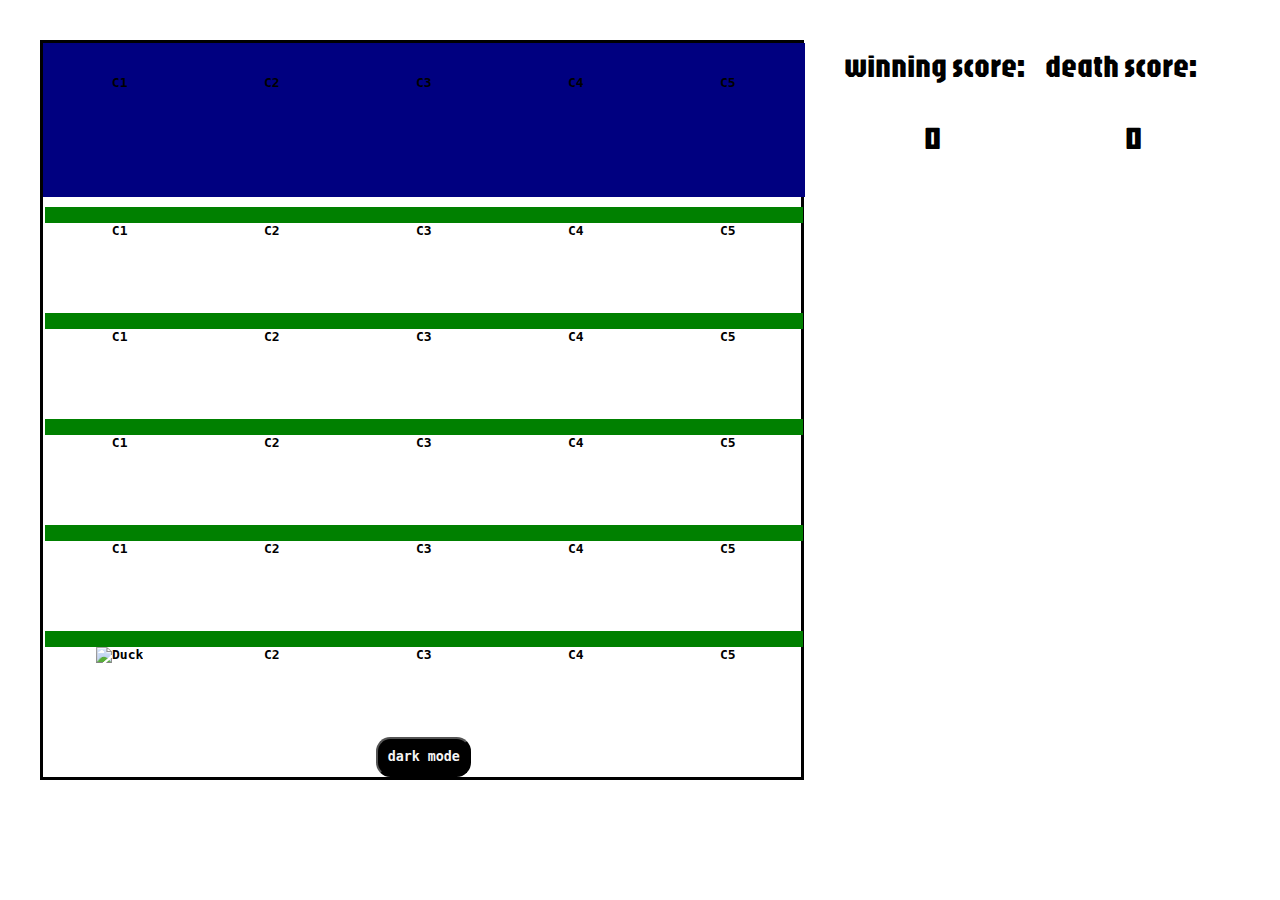
==== index.html @ 9c37e313 "some new tweaks" ====
<!DOCTYPE html>
<html lang="en">
  <head>
    <meta charset="UTF-8" />
    <meta name="viewport" content="width=device-width, initial-scale=1.0" />
    <script src="./script.js" defer></script>
    <link
      rel="stylesheet"
      href="https://fonts.googleapis.com/css?family=Sofia"
    />
    <link rel="preconnect" href="https://fonts.googleapis.com" />
    <link rel="preconnect" href="https://fonts.gstatic.com" crossorigin />
    <link
      href="https://fonts.googleapis.com/css2?family=Jaro:opsz@6..72&display=swap"
      rel="stylesheet"
    />

    <link rel="stylesheet" href="./materials/style/style.css" />
    <title>Game Board</title>
  </head>
  <body>
    <div class="game">
      <button id="darkMode">dark mode</button>
      <div class="row" id="firstRow">
        <div class="cell" id="r1C1">
          <img src="./materials/images/Duck.jpg" alt="Duck" />
        </div>
        <div class="cell" id="r1C2">C2</div>
        <div class="cell" id="r1C3">C3</div>
        <div class="cell" id="r1C4">C4</div>
        <div class="cell" id="r1C5">C5</div>
      </div>
      <div class="row" id="secondRow">
        <div class="cell" id="r2C1">C1</div>
        <div class="cell" id="r2C2">C2</div>
        <div class="cell" id="r2C3">C3</div>
        <div class="cell" id="r2C4">C4</div>
        <div class="cell" id="r2C5">C5</div>
      </div>
      <div class="row" id="thirdRow">
        <div class="cell" id="r3C1">C1</div>
        <div class="cell" id="r3C2">C2</div>
        <div class="cell" id="r3C3">C3</div>
        <div class="cell" id="r3C4">C4</div>
        <div class="cell" id="r3C5">C5</div>
      </div>
      <div class="row" id="fourthRow">
        <div class="cell" id="r4C1">C1</div>
        <div class="cell" id="r4C2">C2</div>
        <div class="cell" id="r4C3">C3</div>
        <div class="cell" id="r4C4">C4</div>
        <div class="cell" id="r4C5">C5</div>
      </div>
      <div class="row" id="fifthRow">
        <div class="cell" id="r5C1">C1</div>
        <div class="cell" id="r5C2">C2</div>
        <div class="cell" id="r5C3">C3</div>
        <div class="cell" id="r5C4">C4</div>
        <div class="cell" id="r5C5">C5</div>
      </div>
      <div class="row" id="ocean">
        <div class="cell" id="r6C1">C1</div>
        <div class="cell" id="r6C2">C2</div>
        <div class="cell" id="r6C3">C3</div>
        <div class="cell" id="r6C4">C4</div>
        <div class="cell" id="r6C5">C5</div>
      </div>
    </div>
    <div id="additions">
      <ul>
        <li>
          <h1>winning score: &nbsp;&nbsp;&nbsp;</h1>
          <p id="win">0</p>
        </li>
        <li>
          <h1>death score:</h1>
          <p id="death">0</p>
        </li>
      </ul>
    </div>
  </body>
</html>
---- materials/style/style.css ----
body {
  display: flex;
  flex-direction: row;
  flex-wrap: wrap;
  font-family: Jaro;
  font-weight: bold;
}
p {
  margin-left: 5rem;
}
#darkMode {
  display: flex;
  flex-direction: column;
  justify-content: center;
  border-radius: 0.9rem;
  padding: 0.6rem;
  background-color: black;
  color: whitesmoke;
  opacity: 1;
  cursor: pointer;
  font-family: monospace;
  transition-duration: 1.25s;
  font-weight: bold;
  height: 40px;
}
#darkMode:hover {
  opacity: 3;
  background-color: green;
}
.game {
  width: 60%;
  height: 100%;
  margin-top: 2rem;
  margin-left: 2rem;
  margin-bottom: 3rem;
  border: 0.2rem black solid;
  display: flex;
  flex-wrap: wrap;
  flex-direction: column-reverse;
  justify-content: space-between;
  align-items: center;
  font-family: monospace;
}

.row {
  display: flex;
  flex-wrap: wrap;
  justify-content: space-between;
  width: 100%;
  height: 50%;
  gap: 0;
  border-top: 1rem green solid;
  gap: 0;
}
img {
  width: 30px;
  height: 30px;
}
.cell {
  width: 19.8%;
  height: 10vh;
  margin: 0;
  text-align: center;
}

#ocean {
  width: 100%;
  margin-bottom: 0.6rem;
  background-color: navy;
  padding: 2rem 0.1rem;
  text-align: center;
  border-top: none;
}
ul {
  list-style-type: none;
  font-size: 1rem;
  display: flex;
  justify-content: space-between;
  padding-right: 2rem;
}
#win,
#death {
  font-size: 2rem;
}
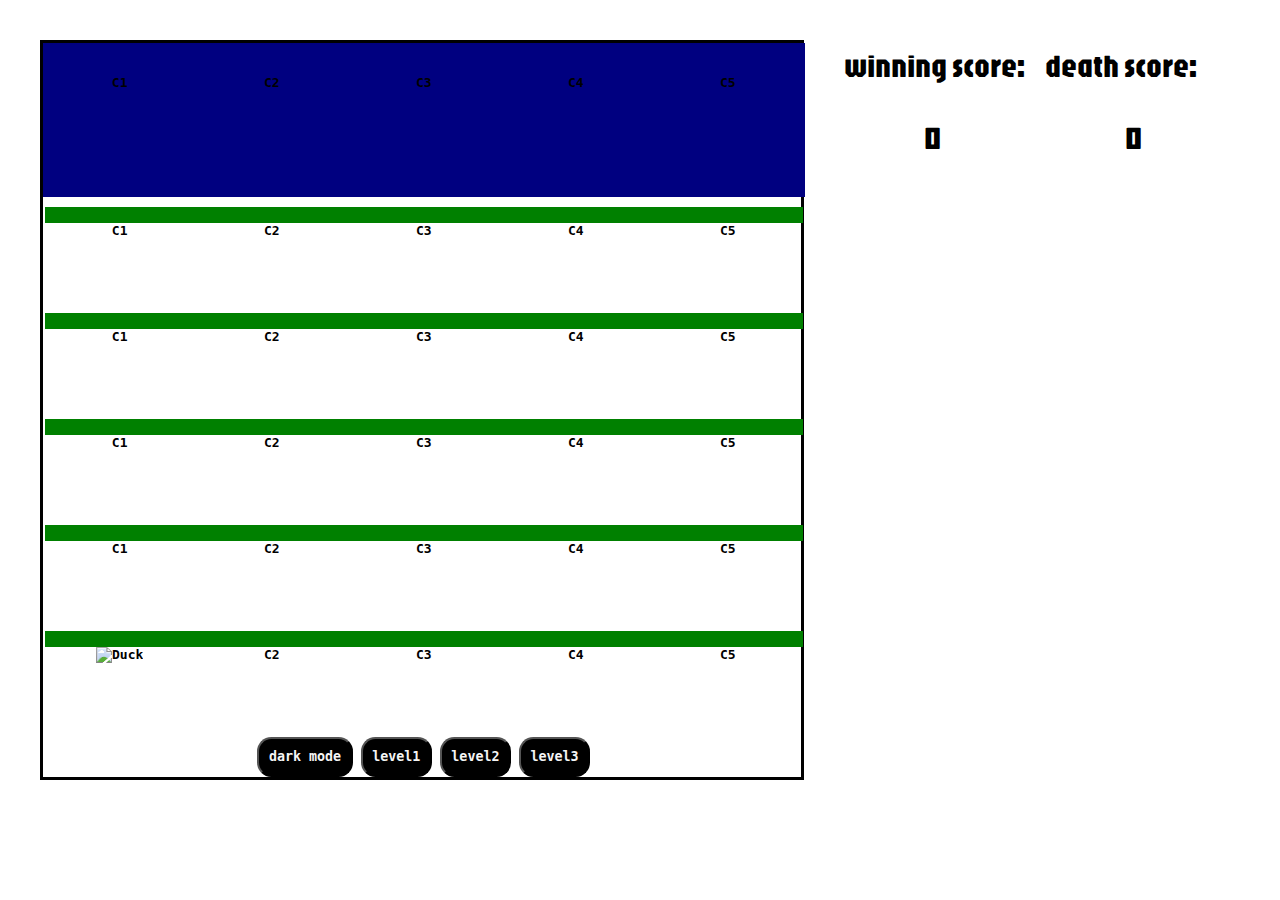
==== commit 9f9b78bf: "add 3 levels and going to enable them" ====
--- a/index.html
+++ b/index.html
@@ -20,7 +20,13 @@
   </head>
   <body>
     <div class="game">
-      <button id="darkMode">dark mode</button>
+      <div class=".buttons">
+        <button id="darkMode">dark mode</button>
+        <button id="level1">level1</button>
+        <button id="level2">level2</button>
+        <button id="level3">level3</button>
+      </div>
+
       <div class="row" id="firstRow">
         <div class="cell" id="r1C1">
           <img src="./materials/images/Duck.jpg" alt="Duck" />
--- a/materials/style/style.css
+++ b/materials/style/style.css
@@ -8,10 +8,16 @@
 p {
   margin-left: 5rem;
 }
-#darkMode {
+.buttons {
   display: flex;
-  flex-direction: column;
-  justify-content: center;
+  flex-direction: row;
+  justify-content: flex-start;
+  flex-wrap: wrap;
+}
+#darkMode,
+#level1,
+#level2,
+#level3 {
   border-radius: 0.9rem;
   padding: 0.6rem;
   background-color: black;
@@ -23,9 +29,22 @@
   font-weight: bold;
   height: 40px;
 }
+
 #darkMode:hover {
   opacity: 3;
   background-color: green;
+}
+#level1:hover {
+  opacity: 3;
+  background-color: blue;
+}
+#level2:hover {
+  opacity: 3;
+  background-color: purple;
+}
+#level3:hover {
+  opacity: 3;
+  background-color: red;
 }
 .game {
   width: 60%;
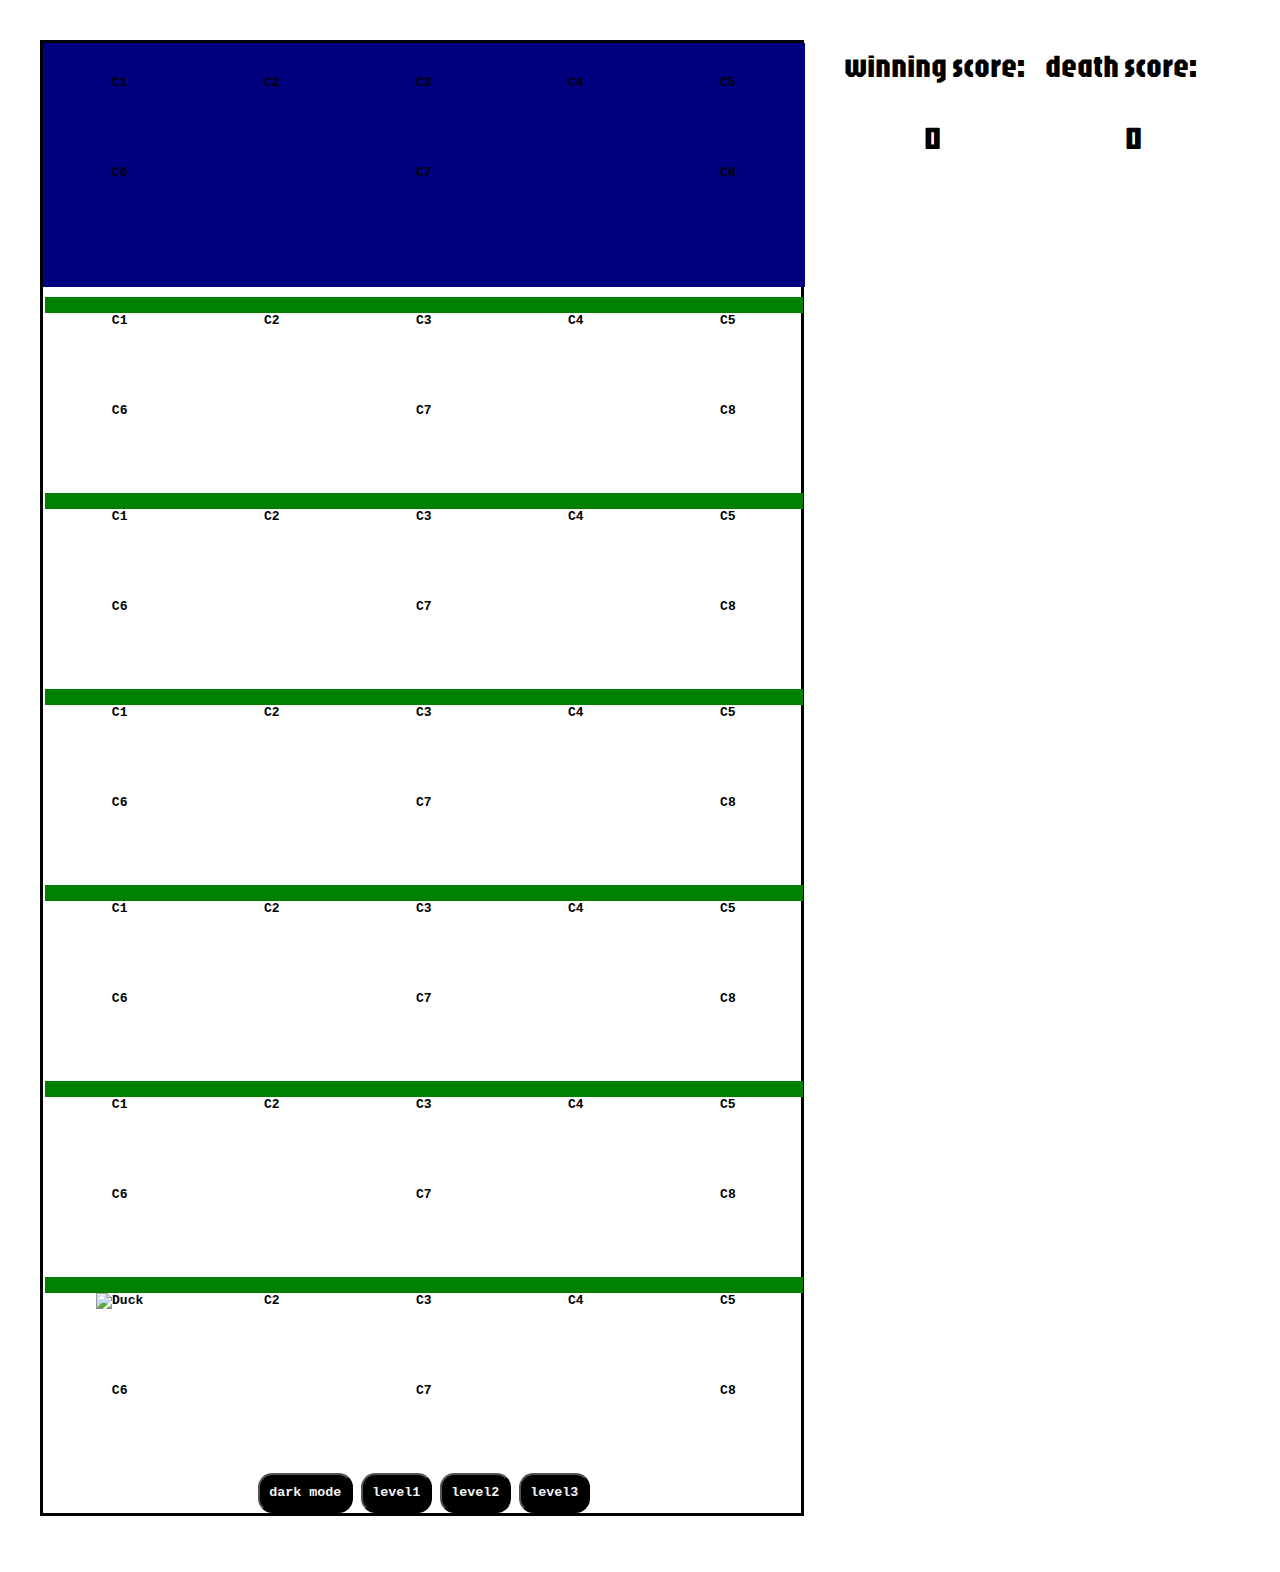
==== commit 42cba6fb: "add a new row" ====
--- a/index.html
+++ b/index.html
@@ -35,6 +35,9 @@
         <div class="cell" id="r1C3">C3</div>
         <div class="cell" id="r1C4">C4</div>
         <div class="cell" id="r1C5">C5</div>
+        <div class="cell" id="r1C6">C6</div>
+        <div class="cell" id="r1C7">C7</div>
+        <div class="cell" id="r1C8">C8</div>
       </div>
       <div class="row" id="secondRow">
         <div class="cell" id="r2C1">C1</div>
@@ -42,6 +45,9 @@
         <div class="cell" id="r2C3">C3</div>
         <div class="cell" id="r2C4">C4</div>
         <div class="cell" id="r2C5">C5</div>
+        <div class="cell" id="r2C6">C6</div>
+        <div class="cell" id="r2C7">C7</div>
+        <div class="cell" id="r2C8">C8</div>
       </div>
       <div class="row" id="thirdRow">
         <div class="cell" id="r3C1">C1</div>
@@ -49,6 +55,9 @@
         <div class="cell" id="r3C3">C3</div>
         <div class="cell" id="r3C4">C4</div>
         <div class="cell" id="r3C5">C5</div>
+        <div class="cell" id="r3C6">C6</div>
+        <div class="cell" id="r3C7">C7</div>
+        <div class="cell" id="r3C8">C8</div>
       </div>
       <div class="row" id="fourthRow">
         <div class="cell" id="r4C1">C1</div>
@@ -56,6 +65,9 @@
         <div class="cell" id="r4C3">C3</div>
         <div class="cell" id="r4C4">C4</div>
         <div class="cell" id="r4C5">C5</div>
+        <div class="cell" id="r4C6">C6</div>
+        <div class="cell" id="r4C7">C7</div>
+        <div class="cell" id="r4C8">C8</div>
       </div>
       <div class="row" id="fifthRow">
         <div class="cell" id="r5C1">C1</div>
@@ -63,13 +75,29 @@
         <div class="cell" id="r5C3">C3</div>
         <div class="cell" id="r5C4">C4</div>
         <div class="cell" id="r5C5">C5</div>
+        <div class="cell" id="r5C6">C6</div>
+        <div class="cell" id="r5C7">C7</div>
+        <div class="cell" id="r5C8">C8</div>
       </div>
-      <div class="row" id="ocean">
+      <div class="row" id="sixth">
         <div class="cell" id="r6C1">C1</div>
         <div class="cell" id="r6C2">C2</div>
         <div class="cell" id="r6C3">C3</div>
         <div class="cell" id="r6C4">C4</div>
         <div class="cell" id="r6C5">C5</div>
+        <div class="cell" id="r6C6">C6</div>
+        <div class="cell" id="r6C7">C7</div>
+        <div class="cell" id="r6C8">C8</div>
+      </div>
+      <div class="row" id="ocean">
+        <div class="cell" id="r7C1">C1</div>
+        <div class="cell" id="r7C2">C2</div>
+        <div class="cell" id="r7C3">C3</div>
+        <div class="cell" id="r7C4">C4</div>
+        <div class="cell" id="r7C5">C5</div>
+        <div class="cell" id="r7C6">C6</div>
+        <div class="cell" id="r7C7">C7</div>
+        <div class="cell" id="r7C8">C8</div>
       </div>
     </div>
     <div id="additions">
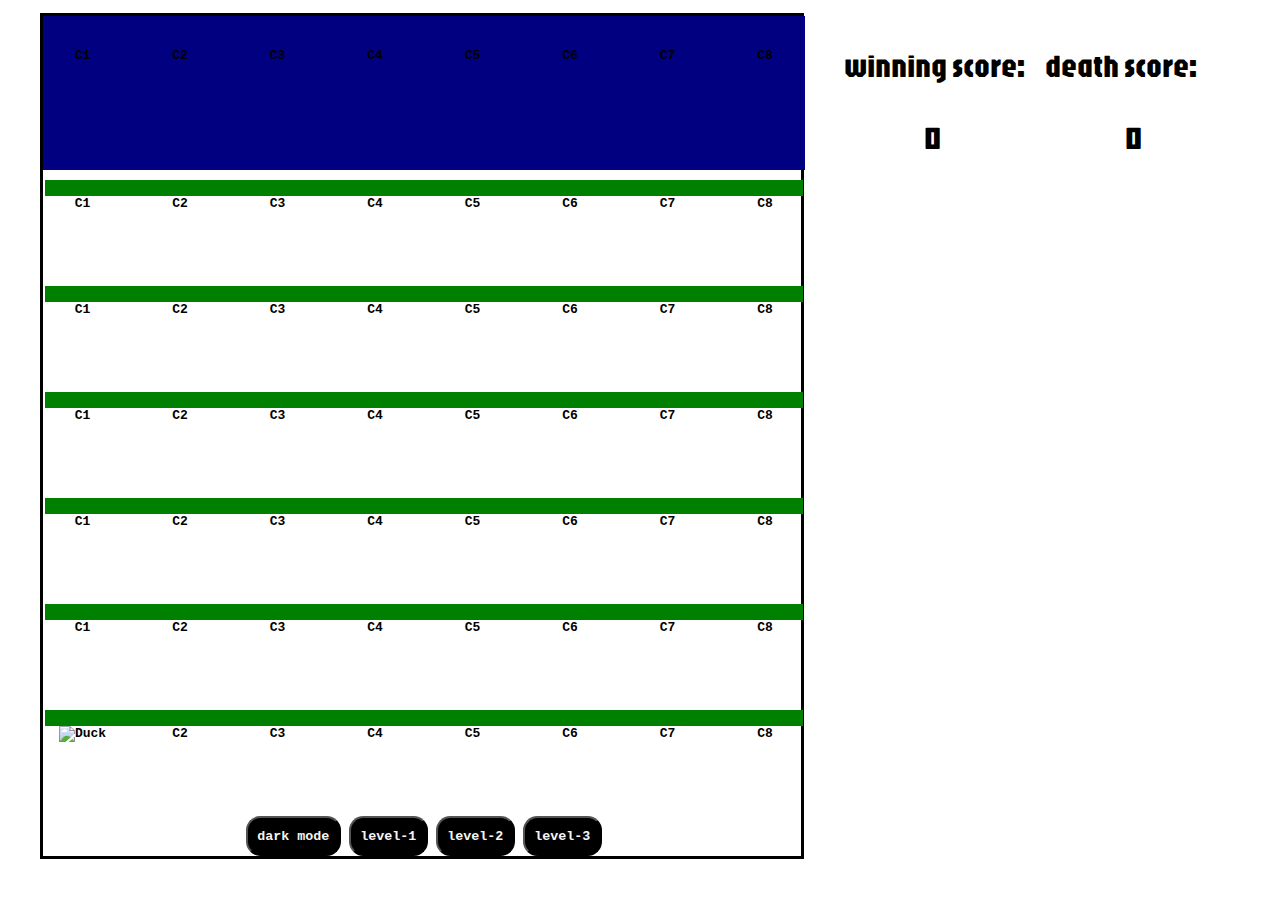
==== commit 58a5e143: "some visual tweaks" ====
--- a/index.html
+++ b/index.html
@@ -22,14 +22,14 @@
     <div class="game">
       <div class=".buttons">
         <button id="darkMode">dark mode</button>
-        <button id="level1">level1</button>
-        <button id="level2">level2</button>
-        <button id="level3">level3</button>
+        <button id="level1">level-1</button>
+        <button id="level2">level-2</button>
+        <button id="level3">level-3</button>
       </div>
 
       <div class="row" id="firstRow">
         <div class="cell" id="r1C1">
-          <img src="./materials/images/Duck.jpg" alt="Duck" />
+          <img id="duck" src="./materials/images/Duck.png" alt="Duck" />
         </div>
         <div class="cell" id="r1C2">C2</div>
         <div class="cell" id="r1C3">C3</div>
--- a/materials/style/style.css
+++ b/materials/style/style.css
@@ -4,6 +4,7 @@
   flex-wrap: wrap;
   font-family: Jaro;
   font-weight: bold;
+  overflow: hidden; /*to hide the scroll*/
 }
 p {
   margin-left: 5rem;
@@ -14,6 +15,7 @@
   justify-content: flex-start;
   flex-wrap: wrap;
 }
+
 #darkMode,
 #level1,
 #level2,
@@ -49,7 +51,7 @@
 .game {
   width: 60%;
   height: 100%;
-  margin-top: 2rem;
+  margin-top: 0.34rem;
   margin-left: 2rem;
   margin-bottom: 3rem;
   border: 0.2rem black solid;
@@ -76,7 +78,7 @@
   height: 30px;
 }
 .cell {
-  width: 19.8%;
+  width: 10%;
   height: 10vh;
   margin: 0;
   text-align: center;
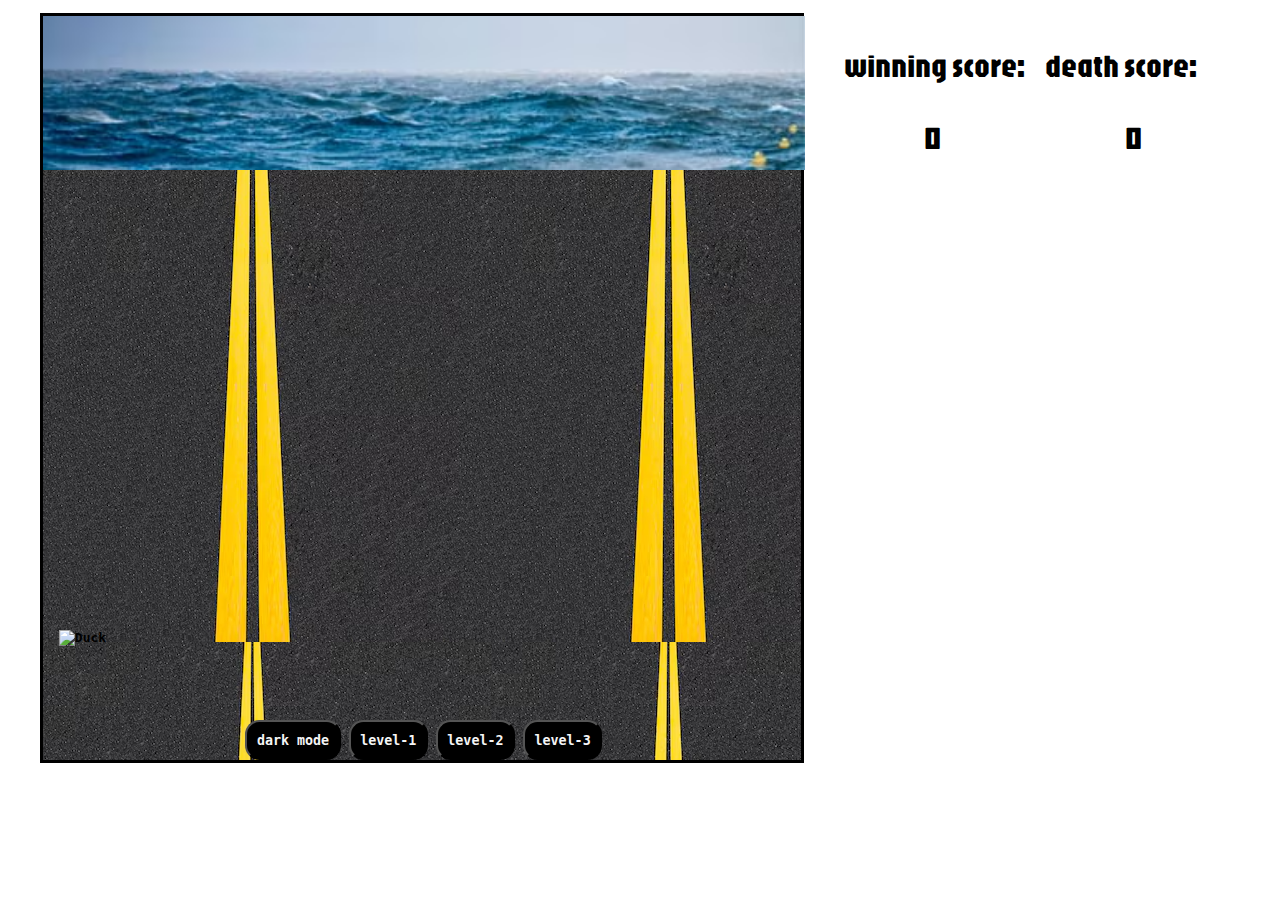
==== commit 50b4a637: "some visual tweaks" ====
--- a/index.html
+++ b/index.html
@@ -31,73 +31,73 @@
         <div class="cell" id="r1C1">
           <img id="duck" src="./materials/images/Duck.png" alt="Duck" />
         </div>
-        <div class="cell" id="r1C2">C2</div>
-        <div class="cell" id="r1C3">C3</div>
-        <div class="cell" id="r1C4">C4</div>
-        <div class="cell" id="r1C5">C5</div>
-        <div class="cell" id="r1C6">C6</div>
-        <div class="cell" id="r1C7">C7</div>
-        <div class="cell" id="r1C8">C8</div>
+        <div class="cell" id="r1C2"></div>
+        <div class="cell" id="r1C3"></div>
+        <div class="cell" id="r1C4"></div>
+        <div class="cell" id="r1C5"></div>
+        <div class="cell" id="r1C6"></div>
+        <div class="cell" id="r1C7"></div>
+        <div class="cell" id="r1C8"></div>
       </div>
       <div class="row" id="secondRow">
-        <div class="cell" id="r2C1">C1</div>
-        <div class="cell" id="r2C2">C2</div>
-        <div class="cell" id="r2C3">C3</div>
-        <div class="cell" id="r2C4">C4</div>
-        <div class="cell" id="r2C5">C5</div>
-        <div class="cell" id="r2C6">C6</div>
-        <div class="cell" id="r2C7">C7</div>
-        <div class="cell" id="r2C8">C8</div>
+        <div class="cell" id="r2C1"></div>
+        <div class="cell" id="r2C2"></div>
+        <div class="cell" id="r2C3"></div>
+        <div class="cell" id="r2C4"></div>
+        <div class="cell" id="r2C5"></div>
+        <div class="cell" id="r2C6"></div>
+        <div class="cell" id="r2C7"></div>
+        <div class="cell" id="r2C8"></div>
       </div>
       <div class="row" id="thirdRow">
-        <div class="cell" id="r3C1">C1</div>
-        <div class="cell" id="r3C2">C2</div>
-        <div class="cell" id="r3C3">C3</div>
-        <div class="cell" id="r3C4">C4</div>
-        <div class="cell" id="r3C5">C5</div>
-        <div class="cell" id="r3C6">C6</div>
-        <div class="cell" id="r3C7">C7</div>
-        <div class="cell" id="r3C8">C8</div>
+        <div class="cell" id="r3C1"></div>
+        <div class="cell" id="r3C2"></div>
+        <div class="cell" id="r3C3"></div>
+        <div class="cell" id="r3C4"></div>
+        <div class="cell" id="r3C5"></div>
+        <div class="cell" id="r3C6"></div>
+        <div class="cell" id="r3C7"></div>
+        <div class="cell" id="r3C8"></div>
       </div>
       <div class="row" id="fourthRow">
-        <div class="cell" id="r4C1">C1</div>
-        <div class="cell" id="r4C2">C2</div>
-        <div class="cell" id="r4C3">C3</div>
-        <div class="cell" id="r4C4">C4</div>
-        <div class="cell" id="r4C5">C5</div>
-        <div class="cell" id="r4C6">C6</div>
-        <div class="cell" id="r4C7">C7</div>
-        <div class="cell" id="r4C8">C8</div>
+        <div class="cell" id="r4C1"></div>
+        <div class="cell" id="r4C2"></div>
+        <div class="cell" id="r4C3"></div>
+        <div class="cell" id="r4C4"></div>
+        <div class="cell" id="r4C5"></div>
+        <div class="cell" id="r4C6"></div>
+        <div class="cell" id="r4C7"></div>
+        <div class="cell" id="r4C8"></div>
       </div>
       <div class="row" id="fifthRow">
-        <div class="cell" id="r5C1">C1</div>
-        <div class="cell" id="r5C2">C2</div>
-        <div class="cell" id="r5C3">C3</div>
-        <div class="cell" id="r5C4">C4</div>
-        <div class="cell" id="r5C5">C5</div>
-        <div class="cell" id="r5C6">C6</div>
-        <div class="cell" id="r5C7">C7</div>
-        <div class="cell" id="r5C8">C8</div>
+        <div class="cell" id="r5C1"></div>
+        <div class="cell" id="r5C2"></div>
+        <div class="cell" id="r5C3"></div>
+        <div class="cell" id="r5C4"></div>
+        <div class="cell" id="r5C5"></div>
+        <div class="cell" id="r5C6"></div>
+        <div class="cell" id="r5C7"></div>
+        <div class="cell" id="r5C8"></div>
       </div>
       <div class="row" id="sixth">
-        <div class="cell" id="r6C1">C1</div>
-        <div class="cell" id="r6C2">C2</div>
-        <div class="cell" id="r6C3">C3</div>
-        <div class="cell" id="r6C4">C4</div>
-        <div class="cell" id="r6C5">C5</div>
-        <div class="cell" id="r6C6">C6</div>
-        <div class="cell" id="r6C7">C7</div>
-        <div class="cell" id="r6C8">C8</div>
+        <div class="cell" id="r6C1"></div>
+        <div class="cell" id="r6C2"></div>
+        <div class="cell" id="r6C3"></div>
+        <div class="cell" id="r6C4"></div>
+        <div class="cell" id="r6C5"></div>
+        <div class="cell" id="r6C6"></div>
+        <div class="cell" id="r6C7"></div>
+        <div class="cell" id="r6C8"></div>
       </div>
       <div class="row" id="ocean">
-        <div class="cell" id="r7C1">C1</div>
-        <div class="cell" id="r7C2">C2</div>
-        <div class="cell" id="r7C3">C3</div>
-        <div class="cell" id="r7C4">C4</div>
-        <div class="cell" id="r7C5">C5</div>
-        <div class="cell" id="r7C6">C6</div>
-        <div class="cell" id="r7C7">C7</div>
-        <div class="cell" id="r7C8">C8</div>
+        <div class="cell" id="r7C1"></div>
+        <div class="cell" id="r7C2"></div>
+        <div class="cell" id="r7C3"></div>
+        <div class="cell" id="r7C4"></div>
+        <div class="cell" id="r7C5"></div>
+        <div class="cell" id="r7C6"></div>
+        <div class="cell" id="r7C7"></div>
+        <div class="cell" id="r7C8"></div>
       </div>
     </div>
     <div id="additions">
--- a/materials/style/style.css
+++ b/materials/style/style.css
@@ -61,6 +61,7 @@
   justify-content: space-between;
   align-items: center;
   font-family: monospace;
+  background-image: url('../images/lines.png');
 }
 
 .row {
@@ -70,10 +71,14 @@
   width: 100%;
   height: 50%;
   gap: 0;
-  border-top: 1rem green solid;
+  /* border-top: 1rem green solid; */
   gap: 0;
 }
 img {
+  width: 90px;
+  height: 90px;
+}
+#duck {
   width: 30px;
   height: 30px;
 }
@@ -91,6 +96,8 @@
   padding: 2rem 0.1rem;
   text-align: center;
   border-top: none;
+  background-size: cover;
+  background-image: url('../images/toy.png');
 }
 ul {
   list-style-type: none;
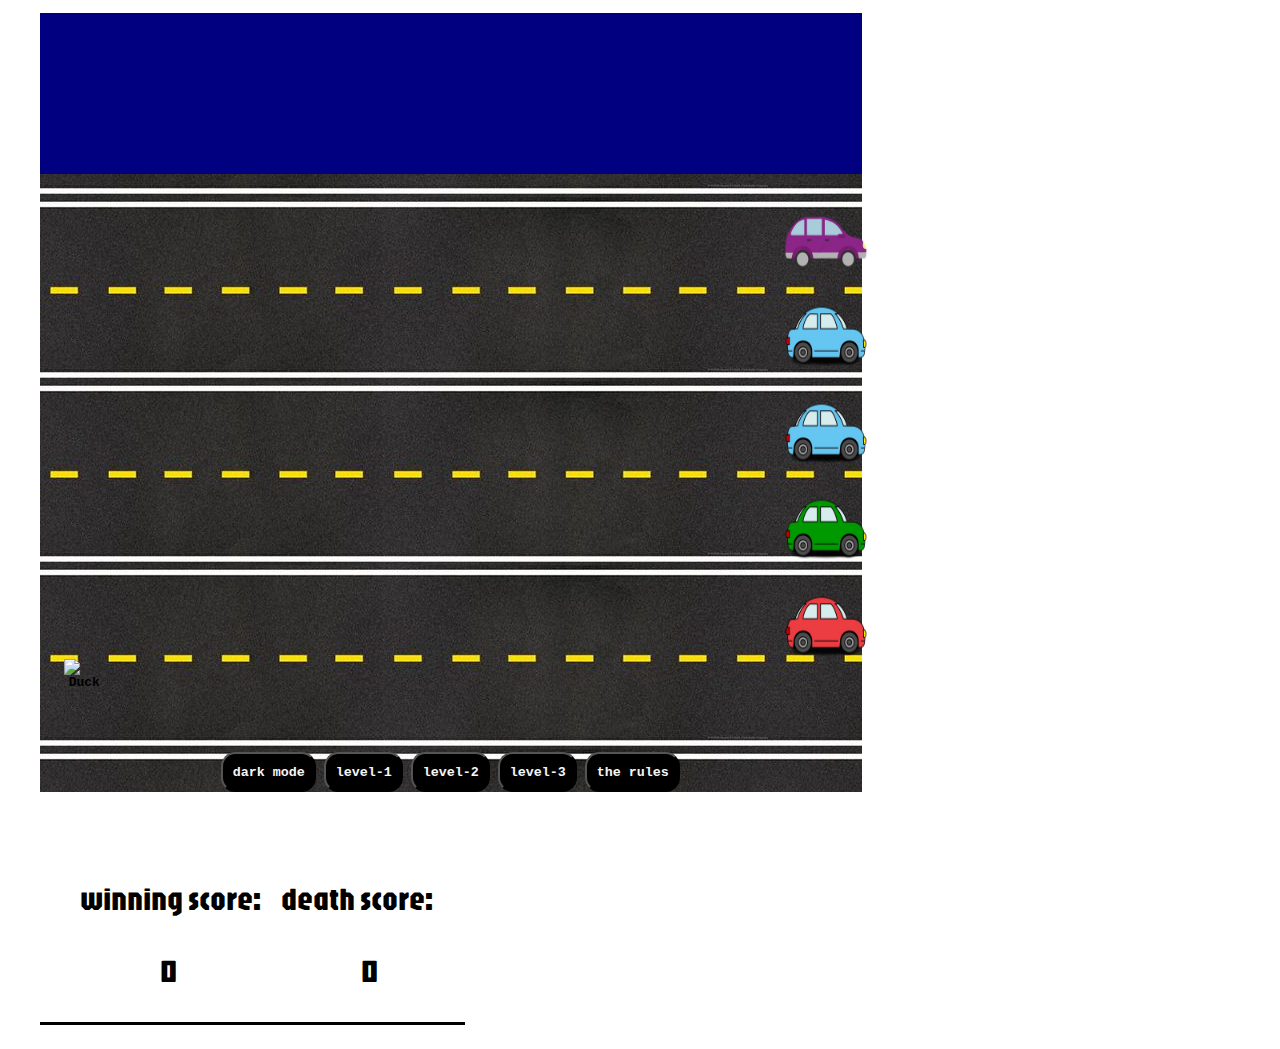
==== commit 4b2b536a: "fix all the isues and the game is now ready to be deployed 100%" ====
--- a/index.html
+++ b/index.html
@@ -25,6 +25,7 @@
         <button id="level1">level-1</button>
         <button id="level2">level-2</button>
         <button id="level3">level-3</button>
+        <button id="secondHTML">the rules</button>
       </div>
 
       <div class="row" id="firstRow">
--- a/materials/style/style.css
+++ b/materials/style/style.css
@@ -19,7 +19,8 @@
 #darkMode,
 #level1,
 #level2,
-#level3 {
+#level3,
+#secondHTML {
   border-radius: 0.9rem;
   padding: 0.6rem;
   background-color: black;
@@ -31,7 +32,10 @@
   font-weight: bold;
   height: 40px;
 }
-
+#secondHTML:hover {
+  opacity: 3;
+  background-color: blue;
+}
 #darkMode:hover {
   opacity: 3;
   background-color: green;
@@ -49,19 +53,18 @@
   background-color: red;
 }
 .game {
-  width: 60%;
+  width: 65%;
   height: 100%;
   margin-top: 0.34rem;
   margin-left: 2rem;
   margin-bottom: 3rem;
-  border: 0.2rem black solid;
   display: flex;
   flex-wrap: wrap;
   flex-direction: column-reverse;
   justify-content: space-between;
   align-items: center;
   font-family: monospace;
-  background-image: url('../images/lines.png');
+  background-image: url('../images/hori.jpg');
 }
 
 .row {
@@ -69,42 +72,49 @@
   flex-wrap: wrap;
   justify-content: space-between;
   width: 100%;
-  height: 50%;
-  gap: 0;
-  /* border-top: 1rem green solid; */
-  gap: 0;
+  height: 100%;
 }
 img {
-  width: 90px;
-  height: 90px;
+  width: 100px;
+  height: 120px;
+  justify-content: center;
+  align-content: space-between;
 }
 #duck {
-  width: 30px;
-  height: 30px;
+  width: 40px;
+  height: 40px;
+  display: flex;
+  justify-self: center;
+
+  padding-bottom: 1rem;
 }
 .cell {
   width: 10%;
   height: 10vh;
   margin: 0;
+  align-items: flex-end;
   text-align: center;
+  padding: 0.2rem 0.2rem;
 }
 
 #ocean {
-  width: 100%;
-  margin-bottom: 0.6rem;
+  width: 99.6%;
+  margin: auto 0;
   background-color: navy;
   padding: 2rem 0.1rem;
   text-align: center;
   border-top: none;
   background-size: cover;
-  background-image: url('../images/toy.png');
+  background-image: url('../images/ocean1.jpg');
 }
 ul {
   list-style-type: none;
+  margin-left: 2rem;
   font-size: 1rem;
   display: flex;
   justify-content: space-between;
   padding-right: 2rem;
+  border-bottom: 0.2rem solid black;
 }
 #win,
 #death {
